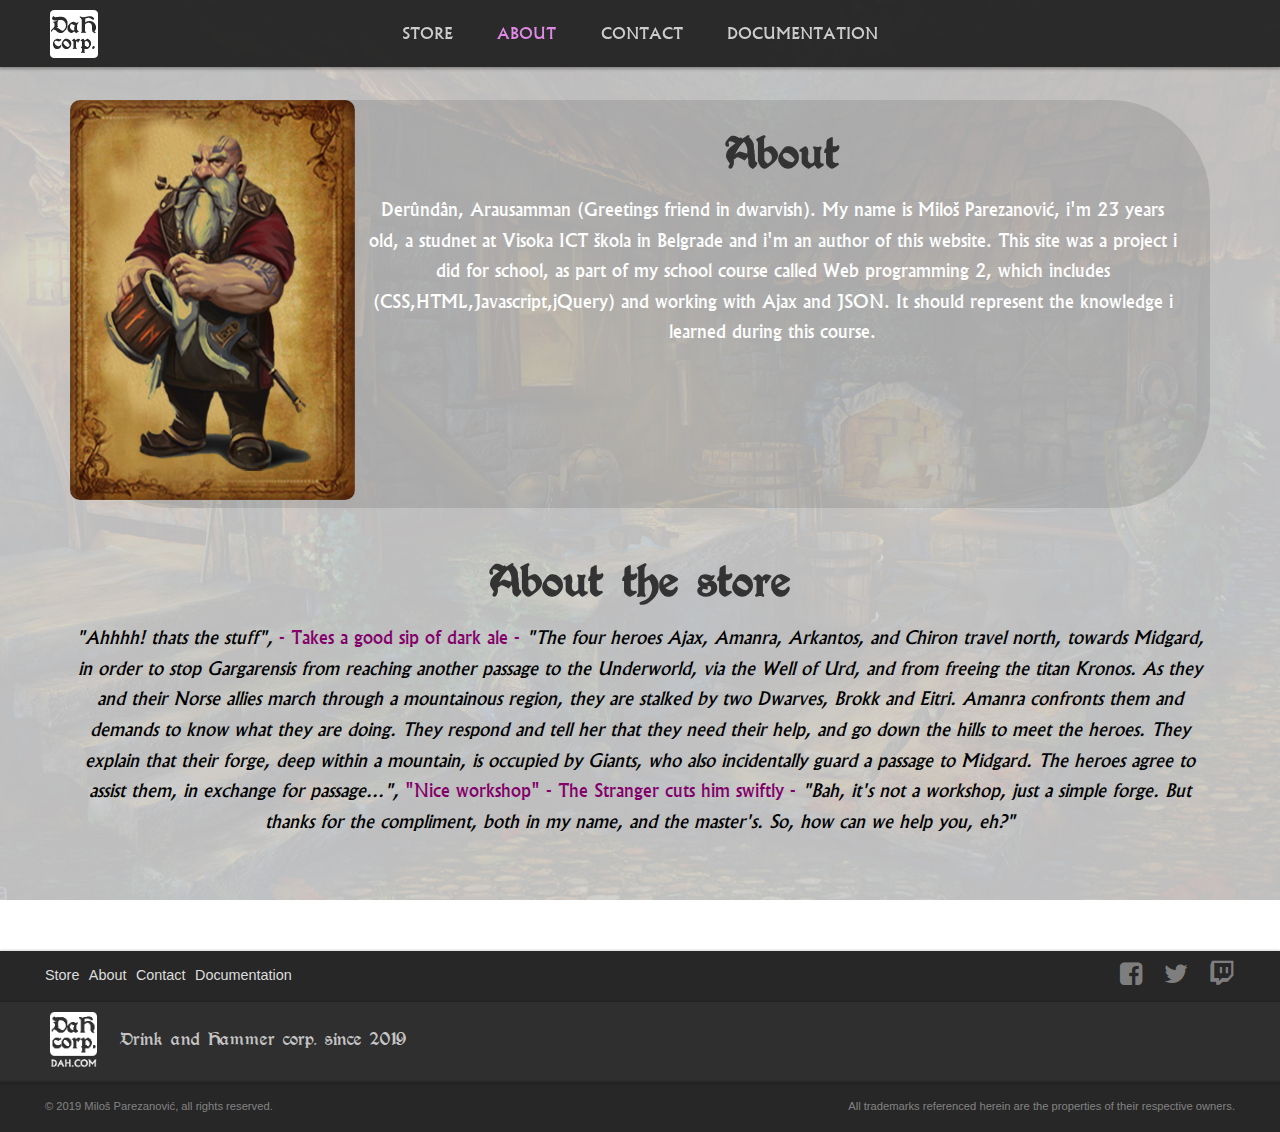
==== about.html @ f16fde9d "Add files via upload" ====
<!DOCTYPE html>
<html lang="en">
    <head>
        <meta charset="UTF-8">
        <meta name="viewport" content="width=device-width, initial-scale=1.0">
        <meta http-equiv="X-UA-Compatible" content="ie=edge">
        <script src="https://ajax.googleapis.com/ajax/libs/jquery/3.2.1/jquery.min.js"></script>
        <link type="text/css" rel="stylesheet" href="css/still.css">
        <link rel="stylesheet" href="https://cdnjs.cloudflare.com/ajax/libs/font-awesome/4.7.0/css/font-awesome.min.css">
        <meta name="description" content="The four heroes Ajax, Amanra, Arkantos, and Chiron travel north, towards Midgard, in order to stop Gargarensis...">
		<meta name="keywords" content="Minerals, forge, shop, dwarfs, beer, mythology">
		<meta name="author" content="Miloš-Parezanović">
		<title>D&H About</title>
    </head>
    <body class="bg-store">
        <!-- navigation -->
        <nav>
                <div class="menu-icon">
                    <i class="fa fa-bars fa-2x"></i>
                </div>
                <a href="index.html" class="nav-logo-icon"></a>
                    <div class="menu">
                            <ul>
                                <li><a  href="store.html" >Store</a></li>
                                <li><a class="active" href="about.html">About</a></li>
                                <li><a href="contact.html">Contact</a></li>
                                <li><a href="doc.html">Documentation</a></li>
                            </ul>
                    </div>
            </nav>
            <!-- wrapper start -->
            <div class="wrapper wp-about">
                	<div class="about-container">
                        <div class="about-inner-container-img">
                            <img src="images/About.png" alt="author-image" width="100%"/>
                        </div>
                        <div class="about-inner-container-text">
                            <h1>About</h1>
                            <p>Derûndân, Arausamman (Greetings friend in dwarvish). My name is Miloš Parezanović, i'm 23 years old, a studnet at Visoka ICT škola in Belgrade and i'm an author of this website.
                            This site was a project i did for school, as part of my school course called Web programming 2, which includes (CSS,HTML,Javascript,jQuery) and working with Ajax and JSON. It should represent the knowledge i learned during this course.
                            </p>
                        </div>
                    </div>
                    <div class="about-store">
                            <h3>About the store</h3>
                            <p><em>"Ahhhh! thats the stuff",</em> - Takes a good sip of dark ale - <em>"The four heroes Ajax, Amanra, Arkantos, and Chiron travel north, towards Midgard, in order to stop Gargarensis from reaching another passage to the Underworld, via the Well of Urd, and from freeing the titan Kronos.
                            As they and their Norse allies march through a mountainous region, they are stalked by two Dwarves, Brokk and Eitri. Amanra confronts them and demands to know what they are doing.
                            They respond and tell her that they need their help, and go down the hills to meet the heroes. They explain that their forge, deep within a mountain, is occupied by Giants, who also incidentally guard a passage to Midgard. The heroes agree to assist them, in exchange for passage...",</em>
                            "Nice workshop" - The Stranger cuts him swiftly - <em>"Bah, it's not a workshop, just a simple forge. But thanks for the compliment, both in my name, and the master's. So, how can we help you, eh?"</em></p>
                    </div>
            </div>

            <!-- footer -->
            <footer id="futer">
                    <div id="futer-media">
                        <div class="footer-media-container">
                            <div class="fu-media-left">
                                <ul>
                                    <li><a href="store.html">Store</a></li>
                                    <li><a href="about.html">About</a></li>
                                    <li><a href="contact.html">Contact</a></li>
                                    <li><a href="dokumentacija.pdf">Documentation</a></li>
                                </ul>
                            </div>
                            <div class="media-right">
                                    <a href="https://www.facebook.com"><i class="fa fa-facebook-square footer-media fmedia-face" style="font-size:26px"></i></a>
                                    <a href="https://twitter.com"><i class="fa fa-twitter footer-media fmedia-twit" aria-hidden="true" style="font-size:26px"></i></a>
                                    <a href="https://www.twitch.tv"><i class="fa fa-twitch footer-media fmedia-twitch" aria-hidden="true" style="font-size:26px"></i></a>

                            </div>
                        </div>
                    </div>
                    <div class="footer-logo">
                            <a class="futer-logo-icon" href="index.html"></a>
                        <div class="corp">
                            <h3>Drink and Hammer corp. since 2019</h3>
                        </div>
                    </div>
                    <div class="futer-end">
                        <span>&copy; 2019 Miloš Parezanović, all rights reserved.</span>
                        <span>All trademarks referenced herein are the properties of their respective owners.</span>
                    </div>
                </footer> 
        
        <script type="text/javascript">
            $(document).ready(function(){
                $(".menu-icon").on("click",function(){
                    $("nav ul").toggleClass("showing");
                });
            });
        </script>
        
    </body>
</html>
---- css/still.css ----
*{
    margin:0;
    padding:0;
    box-sizing: border-box;
}
@font-face {
    font-family: Albertus;
    src: url('fonts/AlbertusMedium.ttf');
}
@font-face {
    font-family: Augusta;
    src: url('fonts/Augusta.ttf');
}
html{
    box-sizing: border-box;
    font-family: Arial, Helvetica, sans-serif;
    margin: 0px;
    padding: 0px;
}
body{
    line-height: 1.7;
    background: #D8D8D8;
    font-size: 16px;
    font-weight: 300;
    margin: 0px;
    padding: 0px;
}

img{
    max-width: 100%
}
.wrapper{
    max-width: 1140px;
    margin: 0 auto;
    padding-top: 100px;

}

/* navigation */
.nav-logo-icon{
    position: fixed;
    float: left;
    width: 48px;
    height: 48px;
    background: url("../images/logo-nav.png") center center no-repeat;
    background-size: auto;
    background-size: 100%;
    margin-top:10px;
    margin-left:50px;
}
nav{
    position: fixed;
    width: 100%;
}
nav ul{
    list-style: none;
    background: rgba(0,0,0,0);
    overflow: hidden;
    color:#fff;
    padding: 0px;
    text-align: center;
    margin: 0;
    transition: 1s;
}

nav {
    background-color:rgba(26,26,26,0.9);
    box-shadow: 0px 1px 3px 1px rgba(0,0,0,0.3);
    -webkit-tap-highlight-color: transparent;
}
nav ul li{
    display: inline-block;
    padding: 20px;
}
nav ul li a {
    text-decoration: none;
    color:#ccc;
    font-size: 16px;
    text-transform: uppercase;
    font-family: "Albertus";
}
.menu-icon{
    width: 100%;
    background: #000;
    text-align: right;
    box-sizing: border-box;
    padding: 15px 24px;
    cursor: pointer;
    color:#fff;
    display: none;
}
nav ul li .active{
    color:#de8ae5;
}
nav ul li a:hover{
    color:#fff;
}

/* index */

.main-img-welcome{
    background: url('../images/main-hall2.jpg') no-repeat;
    width: 100%;
    height: auto;
    background-attachment: fixed;
    background-size: cover;
    background-position: center;
    text-align: center;
    padding-top: 10px;
}
.welcome-text{
    width: 100%;
    height: auto;
    margin-top: 200px;
    margin-bottom: 200px;
}
.welcome-text h1{
    font-size: 100px;
    color: #000;
    margin:0;
    font-family: Augusta;
    font-weight: normal;
}
.welcome-text p {
    font-size: 20px;
    color: #fff;
    font-style: italic;
    font-family: Albertus;
    font-weight: normal;
    margin: 0;
}

.wrapper-main{
    width: 80%;
    margin:0 auto;
    overflow: hidden;
}
.main-content{
    height: auto;
    box-sizing: border-box;
    font-weight: normal;
}

.article-container{
    width: 100%;
    height: auto;
    display: flex;
    background-color: rgba(0, 0, 0, 0.1);
    margin-bottom: 10em;
    box-sizing: border-box;
    border-radius: 10px;
    justify-content: space-between;
}
.article-container:nth-last-of-type(2){
    margin-bottom: 5em;
}
.content-img{
    background: url('../images/home-forge.jpg') no-repeat;
    background-size: cover;
    background-position: center center;
    width: 40%;
    min-height: 300px;
    border: 3px solid #2F2F2F;
    border-radius: 5px;
}
.img2{
    background: url('../images/cole.jpg') no-repeat;
    background-size: cover;
    background-position: center center;
    border-radius: 5px;

}
.content-dsc{
    width: 50%;
    margin: auto auto;
    font-size: 20px;
    font-family: Albertus;
    text-align: center;
    color: #fff;
}
.content-dsc2{
    width: 50%;
    margin: auto auto;
    font-size: 20px;
    font-family: Albertus;
    text-align: center;
    color: #fff;
}

.content-dsc p{
    margin: 0;
    font-style: italic;
}

.content-dsc2 p{
    margin: 0;
    font-style: italic;
}

.content-dsc p em{
    font-style: normal;
    color:rgb(131, 0, 107);
}

.content-dsc2 p em{
    font-style: normal;
    color:rgb(131, 0, 107);
    
    
}
.to-the-store{
    width: 100%;
    margin-bottom: 10em;
}
.store-btn{
    background-color: rgba(0, 0, 0, 0.1);
    border: 1px solid #333;
    border-radius: 3px;
    width: 150px;
    height: 50px;
    margin: auto 0;
    color:#333;
    box-shadow: 0px 2px 5px 0px rgba(0, 0, 0, 0.45);
    cursor: pointer;
    font-family: Augusta;
    text-transform: uppercase;
    font-size: 30px;
    transition: 0.7s;
}

.store-btn:hover{
    background-color: #000;
    color: #fff;
}
.cashout{
    width: 50%;
    margin: 2em auto;
    text-align: center;
}
.cash-btn{
    background-color: rgba(0, 0, 0, 0.1);
    border: 1px solid #333;
    border-radius: 3px;
    width: 150px;
    height: 50px;
    margin: auto 0;
    color:#333;
    box-shadow: 0px 2px 5px 0px rgba(0, 0, 0, 0.45);
    cursor: pointer;
    font-family: Augusta;
    text-transform: uppercase;
    font-size: 30px;
    transition: 0.7s;
    margin-left:2em;
}

.cash-btn:hover{
    background-color: #000;
    color: #fff;
}

.back-btn{
    background-color: rgba(0, 0, 0, 0.1);
    border: 1px solid #333;
    border-radius: 3px;
    width: 230px;
    height: 50px;
    margin: auto 0;
    color:#333;
    box-shadow: 0px 2px 5px 0px rgba(0, 0, 0, 0.45);
    cursor: pointer;
    font-family: Augusta;
    text-transform: uppercase;
    font-size: 30px;
    transition: 0.7s;
}

.back-btn:hover{
    background-color: #000;
    color: #fff;
}

/*search*/


.info{
    height: 150px;
    width: 100%;
    border-bottom: 1px solid #c2c2c2;
}
.search{
    width: 80%;
    margin:0 auto;
}
.info input[type=text] {
    width: 100%;
    padding: 12px 20px;
    margin: 8px 0;
    box-sizing: border-box;
    border: 3px solid #c2c2c2;
    -webkit-transition: 0.5s;
    transition: 0.5s;
    outline: none;
    background: #D8D8D8;
    font-family: Albertus;
    font-size: 16px;
}
.info input[type=text]:focus {
    border: 3px solid #883e8b;
}

/* content*/

.content-container{
    width: 100%;
    margin-top: 1%;
    display: flex;
    justify-content: space-between;
}



/* item-boxes */

#item-container { 
    display: flex; 
    box-sizing: border-box;
    flex-wrap: wrap;
    justify-content: flex-start;
    -webkit-box-flex: 0;
    -ms-flex: 0 0 75%;
    flex: 0 0 75%;
    max-width: 75%;
    
} 


.item-box { 
    width: 30%;
    height: auto;
    font-family: Arial, Helvetica, sans-serif;
    text-align: center;
    background: #fff;
    margin: 10px;
    border: 1px solid #c2c2c2;
    padding: 0;

}
.item-dsc{
    padding: 0px 10px;
    padding-top: 20px;
}
.item-box h3{
    font-family: "Albertus";
}
.p-dsc{
    font-family:'Augusta';
    font-size: 20px;
}
.item-img{
    background:radial-gradient(#480727,#140f16);
    width: 100%;
    height: auto;
}
.item-name, .item-img, .item-price, .item-dsc{
	display:block;
	text-align: center;
}
.item-fig{
    margin: 0 0 1rem;
}
.item-cena{
    font-family: 'Albertus';
    font-size: 30px;
}
.currency{
    margin: 0 auto;
    display: flex;
    justify-content: center;
}
.price{
    display: flex;
	margin: 20px 0px;
	justify-content: space-between;
}
.price-img{
    display: flex;
}
.price-icon{
    margin-top:7px;
    background: url('../images/currency.png') no-repeat;
    background-size: contain;
    width: 40px;
    height: 40px;
}
.price button {
    background-image: linear-gradient(180deg,#a5c700,#86b300);
    border: 1px solid #7fab34;
    border-radius: 3px;
    width: 45px;
    height: 40px;
    margin: auto 0;
    color:#333;
    box-shadow: 0px 2px 5px 0px rgba(0, 0, 0, 0.45);
    cursor: pointer;
}
.price button:hover{
    filter:brightness(110%);
}
.buy-out{
    color: #fff;
    padding: 7px;
    padding-top: 5px;
    padding-bottom: 8px;
}


/*filters*/

.sideHeader{
    text-align: justify;
    border-bottom: solid 1px #c2c2c2;
    padding: 10px;
    margin-right: 20px;
    padding-left: 0px;
}
.sideHeader ul {
    list-style: none;
    margin: 0 auto;
    padding: 0px;
    margin-bottom: 20px;
}
.sideHeader ul a{
    text-decoration: none;
    color:#404040;
    font-family: Albertus;
    font-size: 16px;
    
}

.sideHeader h4{
    font-family: Augusta;
    font-size: 1.7em;
    margin: 0px;
    color:#404040;
}

.content-end{
    width: 100%;
    height: 50px;
    border-top: 1px solid #c2c2c2;
    margin-top: 2%;
}



/* footer */

#futer {
    width: 100%;
}

.futer-end {
    height: 50px;
	font-family: Arial, Helvetica, sans-serif;
	font-size: 0.7em;
	color: rgba(255,255,255,0.43);
	text-align:left;
    padding-left:45px;
    padding-right:45px;
    background-color:rgba(15, 15, 15, 0.9);
    box-shadow: 0px 1px 3px 1px rgba(0,0,0,0.3);
    display: flex;
    justify-content: space-between;
	
	
}
.futer-end span{
    margin: auto 0;
}

#futer-media{
    width: 100%;
    height: auto;
    background-color:rgba(15, 15, 15, 0.9);
    box-shadow: 0px 1px 3px 1px rgba(0,0,0,0.3);
}
.footer-media-container{
    padding:0px 45px;
    display: flex;
    justify-content: space-between;
    padding-top:10px;
    padding-bottom: 10px;
}

.fu-media-left ul  {
    margin:0px;
    padding: 0px;
    list-style-type: none;
    
}
.fu-media-left ul li{
    display:inline-block;
    margin-right: 5px;
}

.fu-media-left ul li a {
	text-decoration: none;
	color: #ddd;
    font-size: 0.9em;
    cursor: pointer;
    
}
.footer-media{
    transition: .2s;
    color: rgba(255,255,255,0.43);
    cursor: pointer;
    margin-left:17px;
}
.fmedia-face:hover{
    color:#3e4e70;
}
.fmedia-twit:hover{
    color:#2d6d96;
}
.fmedia-twitch:hover{
    color:#6441A4;
}
.fu-media-left ul li a:hover {
	color: #fff;
}
.footer-logo{
    height: 80px;
    background: #2F2F2F;
    padding-left: 40px;
    padding-right: 40px;
    box-shadow: 0px 1px 3px 1px rgba(0,0,0,0.3);
    padding-top: 10px;
    padding-bottom: 10px;
}
.futer-logo-icon{
    position: absolute;
    width: 47px;
    height: 58px;
    background: url("../images/logo-footer.png") center center no-repeat;
    background-size: auto;
    background-size: 100%;
    margin-left: 10px;
}
.corp{
    margin-left:80px;
}
.corp h3{
    font-family: Augusta;
    color: rgba(255, 255, 255, 0.726);
    font-size: 20px;
    font-weight: 100;
    margin-top:10px;
    
}

/* about */

.aboutPic {
	background:url('../images/About.png') no-repeat;
	width:25%;
	height:400px;
	border-radius:10px;
	float:left;
}
.aboutInfo {
	width:70%;
	text-align:justify;
	float:right;

}

.about-inner-container-text h1{
	text-align:center;
	color: #333;
	font-family:Augusta;
	font-size:50px;
	
}

.about-inner-container-text p{
	color:#FFF;
	font-size:18px;
    padding-right:20px;
    font-family: Albertus;
    text-align: center;
	
}
.wp-about{
    min-height: 700px;
}

.about-store h3 {
	text-align:center;
	color: #333;
	padding-top:30px;
	font-family:Augusta;
	font-size:50px;
	
}

.about-store p{
	color:rgb(131, 0, 107);
	font-size:18px;
    text-align:center;
    font-family: Albertus;
	
}

.about-store p em {
    color: rgb(0, 0, 0);
}

.about-store{
	margin-bottom: 10%;
}
.about-container{
    width: 100%;
    display: flex;
    box-sizing: border-box;
    flex-direction: row;
    
    border-radius: 100px;

}
.about-inner-container-text{
    flex:1;
    padding: 10px;
    
}

.about-inner-container-img img{
    border-radius: 10px;
}
.bg-store{
    background: url('../images/bodystore.jpg') no-repeat;
    background-position: center center;
    background-attachment: fixed;
    background-size: cover;
}

/* cart */

#cart-content{
    width: 100%;
    height: auto;
    background: url('../images/cart-body.png') no-repeat;
    background-size: cover;
    background-position: center center;
    
}
.shopping-cart {
    width: 100%;
    height: auto;
    margin: 50px auto;
    background: #FFFFFF;
    box-shadow: 1px 2px 3px 0px rgba(0,0,0,0.10);
    border-radius: 6px;
    display: flex;
    flex-direction: column;
}
.cart-title {
    background: url('../images/cart-banner.png') no-repeat;
    background-size: cover;
    background-position: center center;
    height: auto;
    border-bottom: 1px solid #c2c2c2;
    padding-left:50px;
    

}
.cart-title h4{
    color: rgb(255, 255, 255);
    font-size: 50px;
    font-family: Augusta;
    margin: 0;
    font-weight: normal;
}
   
.cart-item {
    padding: 5px 30px;
    height: 120px;
    display: flex;
    font-family: Albertus;
    border-bottom: 1px solid #333;
    justify-content: space-between;
    box-sizing: content-box;
}
   
.cart-image {
    width: 10%;
    
}

.cart-image img{
    width: 100%;
    background:radial-gradient(#480727,#140f16);
    border-radius: 5px;
}

.cart-dsc {
    padding-top: 30px;
    width: 115px;
}
   
.cart-dsc span {
    display: block;
    font-size: 18px;
    color: #333;
    text-align: center;
}
.item-quantity {
    padding-top: 30px;
}
.item-quantity span{
    text-align: center;
    font-size: 20px;
    color:#333;
    font-weight: 300;
}

.total-price {
    width: 83px;
    padding-top: 30px;
    text-align: center;
    font-size: 20px;
    color: #333;
    font-weight: 300;
}
.total-price em {
    font-family: Augusta;
    font-size: 23px;
    margin-left:5px;
}
.cart-remove{
    padding-top: 28px;
}
.remove-btn{
    background-image: linear-gradient(180deg, #d86e7c, #bb2f3b);
    border: 1px solid #ab3434;
    border-radius: 3px;
    width: 45px;
    height: 40px;
    color:#333;
    box-shadow: 0px 2px 5px 0px rgba(0, 0, 0, 0.45);
    cursor: pointer;
    padding: 7px;
    padding-top: 4px;
    padding-bottom: 8px;
}
.remove-btn:hover{
    filter: brightness(110%);
}

#cart-content h1{
    text-align: center;
    font-family: Augusta;
    color: #333;
}

/* contact-form */
.bdy-contact{
    background: url('../images/contact.jpg') no-repeat;
    background-size: cover;
    background-position: center center;
}
.contact-wrapper{
    display: flex;
  
}

.customer-info{
    font-size: 25px;
}
.customer-info p{
    font-size: 20px;
    color:#5e0201;
}
.form{
    min-height: 900px;
    padding-top: 100px;
}

.contact-container{
    max-width: 800px;
    margin-left:auto;
    margin-right:auto;
    padding: 1rem;
    font-family: Albertus;
    font-weight: normal;
    margin-bottom: 2em;
}
.customer-info{
    width: 40%;
    font-family: Augusta;
    font-weight: normal;
}
.customer-info ul{
    list-style: none;
    padding: 0;
}
.contact-form{
    width: 60%;
}
.contact-form h3{
    font-family: Augusta;
    font-size: 40px;
}
.contact-wrapper{
    border-radius: 5px;
    font-size: 20px;
    
}
.contact-wrapper >*{
    padding: 1em;
}
.customer-info h3, .customer-info ul{
    text-align: center;
    margin: 1rem 0 0 0
}
.customer-info h3{
    font-family: Augusta;
    font-size: 40px;
    margin: 0;
}

.contact-form  label{
    display:block;
}
.contact-form  p {
    margin:0;
}

.contact-form  input, .contact-form  textarea{
    width: 100%;
    padding: 0.5em;
    background:none;
    border: none;
    border-radius: 3px;
    border: 1px solid #5e0201;
}
.contact-form  textarea{
    font-family: Augusta;
    font-size: 18px;
}
.contact-form input{
    font-family: Augusta;
    font-size: 20px;
}
.contact-form  button{
    background: url('../images/sub.png') no-repeat;
    background-size: cover;
    background-position: center center;
    width: 100px;
    height: 100px;
    border-radius: 100%;
    margin:0 auto;
    border:none;
    display: block;
    cursor: pointer;
}
.msg{
    text-align: center;
}

.error {
    color:#5e0201;
    font-style: italic;
    font-family: Augusta;
    font-size: 20px;
}

.output {
    margin-left: 10px;
    color:#5e0201;
}
.form-heading h1{
    margin: 0px;
    color:#333;
    font-family: Augusta;
    font-size: 50px;
    text-align: center;
}

/* LARGE SCREENS Form*/

@media(min-width:700px){
    .contact-wrapper > *{
      padding:2em;
    }
  
    .customer-info h3, .customer-info ul{
      text-align: left;
    }
  }


/* media-query's*/

@media (min-width: 768px){
    .filter-area {
        -webkit-box-flex: 0;
        -ms-flex: 0 0 25%;
        flex: 0 0 25%;
        max-width: 25%;
    }
    #item-container{
        margin-left:29px;
    }
    .about-container{
        background-color: rgba(0, 0, 0, 0.1);
    }
    .sideHeader ul a li:hover{
        color: #883e8b;
    }
    .contact-container{
        background: url('../images/form.png') no-repeat;
        background-size: cover;
    }
}
@media (max-width: 1000px){
    .cashout{
        width: 90%;
    }
}
@media (max-width: 540px){
    .cash-btn{
        margin: 0 auto;
    }
}
@media screen and (max-width: 768px){
    .item-box{
        width: 50%;
        margin: 0 auto;
        margin-bottom: 20px;
    }
    .item-img{
        height: auto;
    }
    .content-container{
        display: block;
    }
    #item-container{
        max-width: 100%;
        margin-top: 10%;
    }
    .filter-area{
        width: 50%;
        margin: 0 auto;
        text-align: center;
    }
    .sideHeader{
        text-align: center;
    }
    .info{
        width: 80%;
        margin: 0 auto;
    }
    .about-inner-container-img img{
        width: 50%;
        display: block;
        margin:0 auto;
    }
    .about-container{
        flex-direction: column;
    }
    .about-inner-container-text p{
        color:#333;
        font-size:18px;
        font-family: Albertus;
        text-align: center;
        font-weight: normal;
        
    }
    .article-container{
        flex-direction: column;
        justify-content: center;
    }
    .content-img{
        width: 100%;
    }
    .content-dsc{
        width: 100%;
        margin: 10px 0;
    }
    .content-dsc2{
        width: 100%;
        margin: 10px 0;
        
    }

    .side-filter-cat{
        width: 50%;
    }
    .side-filter-cat a{
        text-decoration: none;
        font-family: Albertus;
        color:#333;
        font-weight: normal;
    }
    .sort{
        width: 50%;
        margin: 0 auto;
    }
    .sort a li{
        margin: 10px 0;
        padding: 10px;
        border: 1px solid #333;
        border-radius: 5px;
        background-image: linear-gradient(180deg,#6d696d,#2e2e2e);
        font-weight: normal;
        color:#fff;
    }
    .side-filter-cat a li {
        margin: 10px 0;
        padding: 10px;
        border: 1px solid #333;
        border-radius: 5px;
        background-image: linear-gradient(180deg,#6d4570,#83006b);
        font-weight: normal;
        color:#fff;
    }
    .side-filter-cat a li:hover{
        color:#fff;
    }
    .contact-wrapper{
        background: url('../images/form2.png') no-repeat;
        background-size: cover;
        background-position: center center;
    }
    .customer-info{
        padding-top:0px;
    }
    
    
}
@media (max-width: 700px){
    .contact-wrapper{
        background: #fff;
        box-shadow: 0 0 20px 0 rgba(72,94,116,0.7);
    }
    .customer-info{
        background: #c2c2c2;
    }
}
@media screen and (max-width: 500px){
    #item-container{
        flex-direction: column;
    }
    .item-box{
        width: 90%;
    }
    .side-filter-cat{
        width: 90%;
    }
    .contact-form  button{
        margin: 0 auto;
    }
    #ispis ul{
        text-align: left;
    }
}
@media screen and (max-width: 450px){
    .footer-media-container{
        padding:0px 45px;
        display: flex;
        justify-content: space-between;
        padding-top:10px;
        padding-bottom: 10px;
        flex-direction: column;
    }
    .fu-media-left{
        text-align: center;
    }
    .media-right{
        margin-top:10px;
        text-align: center;
    }
    .rights{
        display: none;
    }
    .corp h3{
        margin-top:5px;
        text-align: center;
    }
    .cash-btn{
        margin-top: 1em;
    }
}

@media screen and (max-width: 1200px){
    .wrapper{
        width: 90%;
        margin: 0 auto;
    }
    body{
        line-height: 1.3;
    }
    .price-icon{
        margin-top: 0;
    }
}
@media(max-width: 800px){
    .nav-logo-icon{
        position: fixed;
        top:0;
        margin-top:9px;
        margin-left: 20px;
    }
    nav ul{
        max-height: 0px;
        background: #000;
    }

    nav.black ul{
        background:#000;
    }
    .showing{
        max-height: 25em;
    }
    nav ul li {
        box-sizing: border-box;
        width: 100%;
        padding: 24px 0;
        text-align: center;
    }
    .menu-icon{
        display: block;
    }
    nav ul li a {
        font-size: 20px;
    }

    .search{
        width: 100%;
        margin:0 auto;
    }

    .info input[type=text] {
        width: 100%;
        padding: 12px 20px;
        margin: 8px 0;
        box-sizing: border-box;
        border: 3px solid #c2c2c2;
        -webkit-transition: 0.5s;
        transition: 0.5s;
        outline: none;
        background: #D8D8D8;
        font-family: Albertus;
        font-size: 16px;
    }
    .info input[type=text]:focus {
        border: 3px solid #883e8b;
        
    }
    .contact-wrapper{
        display: flex;
        flex-direction: column;
      
    }
    .contact-form{
        width: 100%;
    }
    .customer-info{
        width: 100%;
    }

    /* cart */

    .shopping-cart {
        width: 100%;
        height: auto;
        overflow: hidden;
    }
    .cart-item {
        height: auto;
        flex-wrap: wrap;
        justify-content: center;
    }
    .cart-image img {
        width: 50%;
    }
    .cart-title{
        padding: 0px;
        text-align: center;
    }
    .cart-title h4{
        font-size: 45px;
    }
    .cart-image,
    .item-quantity,
    .cart-dsc {
        width: 100%;
        text-align: center;
        margin: 6px 0;
    }
    .item-quantity{
        padding-top: 10px;
    }
    .total-price{
        width: 100%;
        text-align: center;
        padding-top: 10px;
        margin-right:0px;
    }
    .cart-remove{
        padding: 30px 0;
    }
}
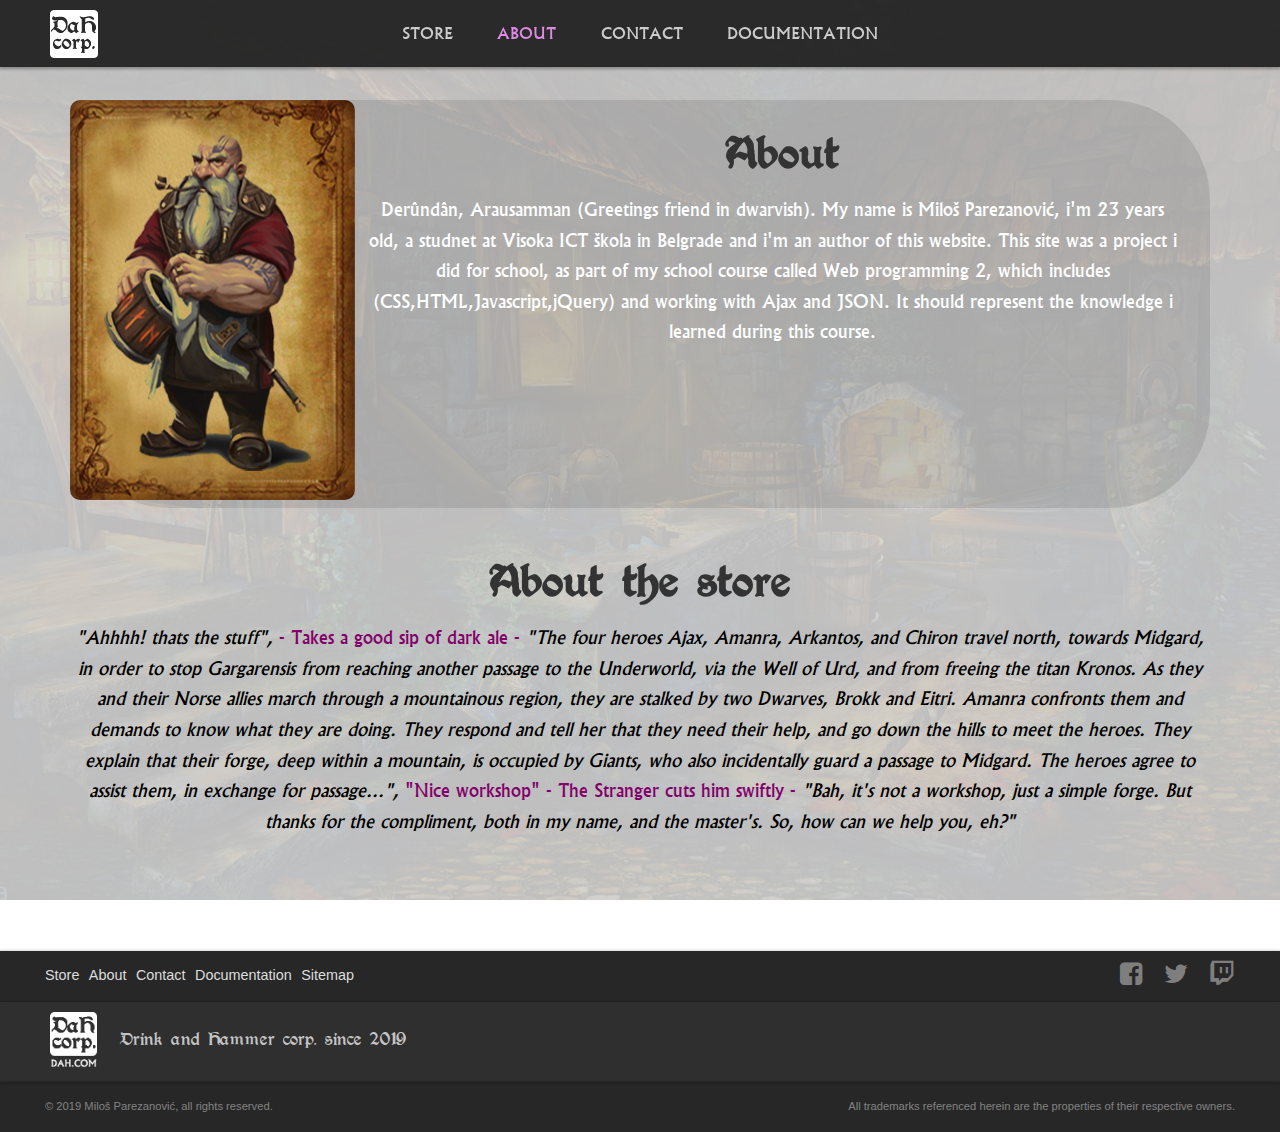
==== commit 2d2d9c18: "Update about.html" ====
--- a/about.html
+++ b/about.html
@@ -5,6 +5,7 @@
         <meta name="viewport" content="width=device-width, initial-scale=1.0">
         <meta http-equiv="X-UA-Compatible" content="ie=edge">
         <script src="https://ajax.googleapis.com/ajax/libs/jquery/3.2.1/jquery.min.js"></script>
+	<link rel="shortcut icon" href="favicon/favicon.ico">
         <link type="text/css" rel="stylesheet" href="css/still.css">
         <link rel="stylesheet" href="https://cdnjs.cloudflare.com/ajax/libs/font-awesome/4.7.0/css/font-awesome.min.css">
         <meta name="description" content="The four heroes Ajax, Amanra, Arkantos, and Chiron travel north, towards Midgard, in order to stop Gargarensis...">
@@ -24,7 +25,7 @@
                                 <li><a  href="store.html" >Store</a></li>
                                 <li><a class="active" href="about.html">About</a></li>
                                 <li><a href="contact.html">Contact</a></li>
-                                <li><a href="doc.html">Documentation</a></li>
+                                <li><a href="dokumentacija.pdf" target="_blank">Documentation</a></li>
                             </ul>
                     </div>
             </nav>
@@ -59,13 +60,14 @@
                                     <li><a href="store.html">Store</a></li>
                                     <li><a href="about.html">About</a></li>
                                     <li><a href="contact.html">Contact</a></li>
-                                    <li><a href="dokumentacija.pdf">Documentation</a></li>
+                                    <li><a href="dokumentacija.pdf" target="_blank">Documentation</a></li>
+				    <li><a href="sitemap.xml" target="_blank">Sitemap</a></li>
                                 </ul>
                             </div>
                             <div class="media-right">
-                                    <a href="https://www.facebook.com"><i class="fa fa-facebook-square footer-media fmedia-face" style="font-size:26px"></i></a>
-                                    <a href="https://twitter.com"><i class="fa fa-twitter footer-media fmedia-twit" aria-hidden="true" style="font-size:26px"></i></a>
-                                    <a href="https://www.twitch.tv"><i class="fa fa-twitch footer-media fmedia-twitch" aria-hidden="true" style="font-size:26px"></i></a>
+                                    <a href="https://www.facebook.com" target="_blank"><i class="fa fa-facebook-square footer-media fmedia-face" style="font-size:26px"></i></a>
+                                    <a href="https://twitter.com" target="_blank"><i class="fa fa-twitter footer-media fmedia-twit" aria-hidden="true" style="font-size:26px"></i></a>
+                                    <a href="https://www.twitch.tv" target="_blank"><i class="fa fa-twitch footer-media fmedia-twitch" aria-hidden="true" style="font-size:26px"></i></a>
 
                             </div>
                         </div>
@@ -91,4 +93,4 @@
         </script>
         
     </body>
-</html>+</html>
--- a/css/still.css
+++ b/css/still.css
@@ -819,6 +819,7 @@
 .contact-wrapper >*{
     padding: 1em;
 }
+
 .customer-info h3, .customer-info ul{
     text-align: center;
     margin: 1rem 0 0 0
@@ -886,14 +887,18 @@
     font-size: 50px;
     text-align: center;
 }
-
+.customer-info{
+    padding: 1em;
+}
 /* LARGE SCREENS Form*/
 
 @media(min-width:700px){
     .contact-wrapper > *{
       padding:2em;
     }
-  
+    .customer-info{
+        padding: 1em;
+    }
     .customer-info h3, .customer-info ul{
       text-align: left;
     }
@@ -1036,7 +1041,9 @@
     .customer-info{
         padding-top:0px;
     }
-    
+    .customer-info, .customer-info h3{
+        text-align: center;
+    }
     
 }
 @media (max-width: 700px){
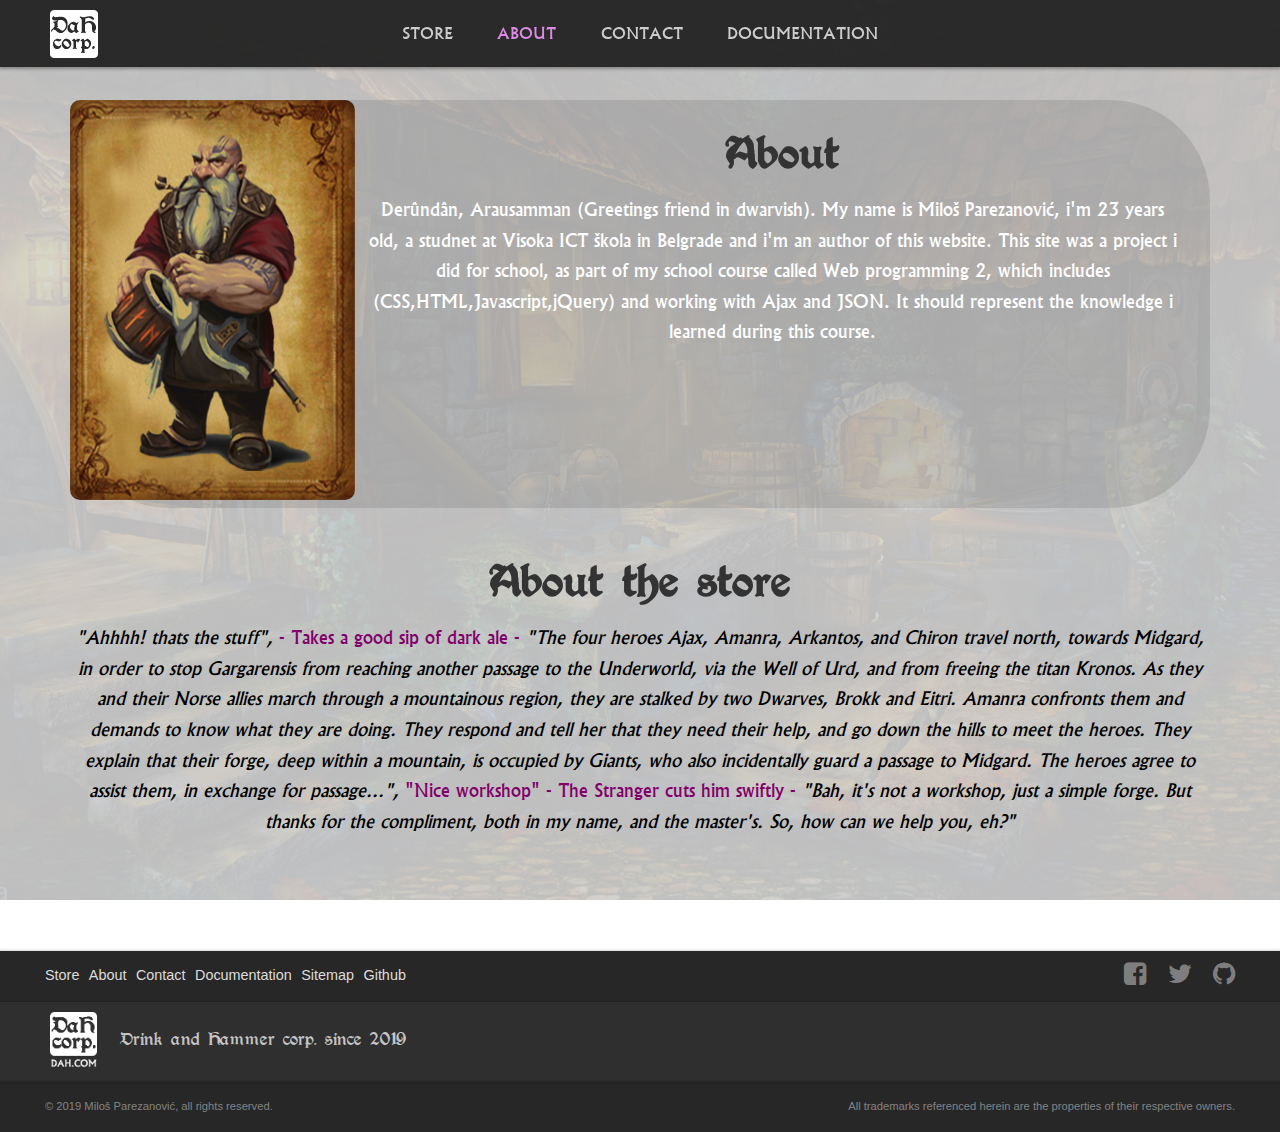
==== commit a6f317a2: "Update about.html" ====
--- a/about.html
+++ b/about.html
@@ -62,12 +62,13 @@
                                     <li><a href="contact.html">Contact</a></li>
                                     <li><a href="dokumentacija.pdf" target="_blank">Documentation</a></li>
 				    <li><a href="sitemap.xml" target="_blank">Sitemap</a></li>
+				    <li><a href="https://github.com/MPSites" target="_blank">Github</a></li>
                                 </ul>
                             </div>
                             <div class="media-right">
                                     <a href="https://www.facebook.com" target="_blank"><i class="fa fa-facebook-square footer-media fmedia-face" style="font-size:26px"></i></a>
                                     <a href="https://twitter.com" target="_blank"><i class="fa fa-twitter footer-media fmedia-twit" aria-hidden="true" style="font-size:26px"></i></a>
-                                    <a href="https://www.twitch.tv" target="_blank"><i class="fa fa-twitch footer-media fmedia-twitch" aria-hidden="true" style="font-size:26px"></i></a>
+                                    <a href="https://github.com/MPSites" target="_blank"><i class="fa fa-github footer-media fmedia-git" aria-hidden="true" style="font-size:26px"></i></a>
 
                             </div>
                         </div>
